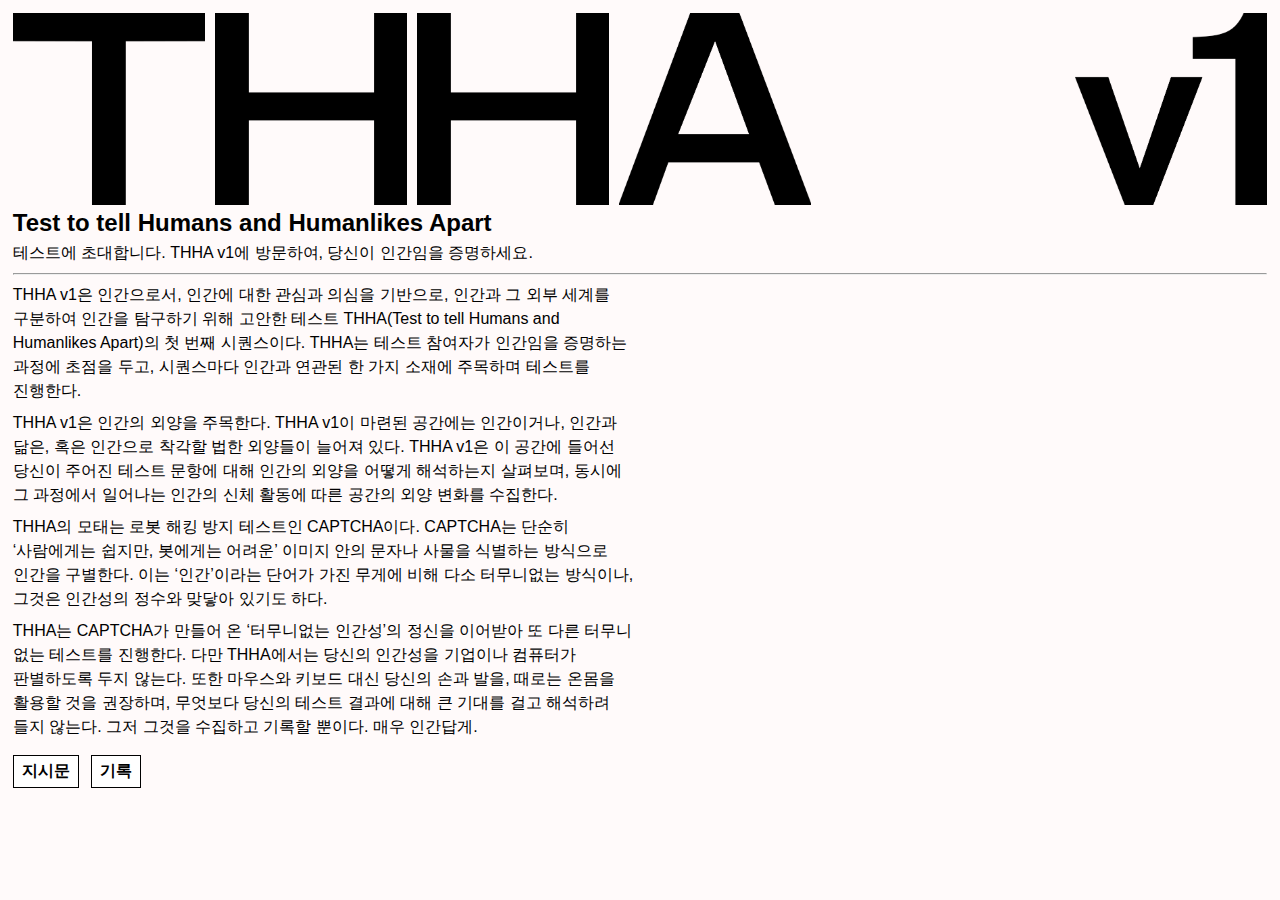
==== THHA-v1/index.html @ cd374e7f "Update index.html" ====
<!DOCTYPE html>
<html>
<head>
	<meta charset="utf-8">
	<meta name="viewport" content="width=device-width, initial-scale=1">
	<title>𝗧𝗛𝗛𝗔 𝘃𝟭</title>
	<link rel="stylesheet" href="../style.css">
</head>
<body>
<div class="header">
	<div class="title-grid-left">
		<img src="images/title/t.png" class="img-center">
		<img src="images/title/h.png" class="img-center">
		<img src="images/title/h.png" class="img-center">
		<img src="images/title/a.png" class="img-center">
	</div>
	<div class="title-grid-right">
		<img src="images/title/v1.png">
	</div>
</div>
<h1 class="hidden">THHA v1</h1>
<h2>Test to tell Humans and Humanlikes Apart</h2>
<p>테스트에 초대합니다. 
THHA v1에 방문하여, 당신이 인간임을 증명하세요.
</p>
<hr>
<p>THHA v1은 인간으로서, 인간에 대한 관심과 의심을 기반으로, 인간과 그 외부 세계를 구분하여 인간을 탐구하기 위해 고안한 테스트 THHA(Test to tell Humans and Humanlikes Apart)의 첫 번째 시퀀스이다. THHA는 테스트 참여자가 인간임을 증명하는 과정에 초점을 두고, 시퀀스마다 인간과 연관된 한 가지 소재에 주목하며 테스트를 진행한다.</p>
<p>THHA v1은 인간의 외양을 주목한다. THHA v1이 마련된 공간에는 인간이거나, 인간과 닮은, 혹은 인간으로 착각할 법한 외양들이 늘어져 있다. THHA v1은 이 공간에 들어선 당신이 주어진 테스트 문항에 대해 인간의 외양을 어떻게 해석하는지 살펴보며, 동시에 그 과정에서 일어나는 인간의 신체 활동에 따른 공간의 외양 변화를 수집한다.</p>
<p>THHA의 모태는 로봇 해킹 방지 테스트인 CAPTCHA이다. CAPTCHA는 단순히 ‘사람에게는 쉽지만, 봇에게는 어려운’ 이미지 안의 문자나 사물을 식별하는 방식으로 인간을 구별한다. 이는 ‘인간’이라는 단어가 가진 무게에 비해 다소 터무니없는 방식이나, 그것은 인간성의 정수와 맞닿아 있기도 하다.</p>
<p>THHA는 CAPTCHA가 만들어 온 ‘터무니없는 인간성’의 정신을 이어받아 또 다른 터무니 없는 테스트를 진행한다. 다만 THHA에서는 당신의 인간성을 기업이나 컴퓨터가 판별하도록 두지 않는다. 또한 마우스와 키보드 대신 당신의 손과 발을, 때로는 온몸을 활용할 것을 권장하며, 무엇보다 당신의 테스트 결과에 대해 큰 기대를 걸고 해석하려 들지 않는다. 그저 그것을 수집하고 기록할 뿐이다. 매우 인간답게.</p>
<button type="button" onclick="location.href='instruction.html'">지시문</button>
<button type="button" onclick="alert('아직입니다.')">기록</button>
</body>
</html>
---- style.css ----
html,
body,
p,
ol,
ul,
li,
dl,
dt,
dd,
blockquote,
figure,
fieldset,
legend,
textarea,
pre,
iframe,
hr,
h1,
h2,
h3,
h4,
h5,
h6 {
  margin: 0;
  padding: 0;
}

h1,
h2,
h3,
h4,
h5,
h6 {
  font-size: 100%;
  font-weight: normal;
}

ul {
  list-style: none;
}

button,
input,
select,
textarea {
  margin: 0;
}

html {
  -webkit-box-sizing: border-box;
  box-sizing: border-box;
}

*,
*::before,
*::after {
  -webkit-box-sizing: inherit;
  box-sizing: inherit;
}

img,
video {
  display: block;
  height: auto;
  max-width: 100%;
  -webkit-user-drag: none;
  -khtml-user-drag: none;
  -moz-user-drag: none;
  -o-user-drag: none;
  user-drag: none;
}

iframe {
  border: 0;
}

table {
  border-collapse: collapse;
  border-spacing: 0;
}

td,
th {
  padding: 0;
}

td:not([align]),
th:not([align]) {
  text-align: left;
}

html,
body {
  height: 100%;
  overflow: hidden;
}

html {
  font-size: 16px;
  text-rendering: optimizeLegibility;
  -webkit-text-size-adjust: 100%;
  -moz-text-size-adjust: 100%;
  -ms-text-size-adjust: 100%;
  text-size-adjust: 100%;
  background-color: snow;
}

article,
aside,
figure,
footer,
header,
hgroup,
section {
  display: block;
}

body,
button,
input,
select,
textarea {
  font-family: Pretendard, BlinkMacSystemFont, -apple-system, "Segoe UI", Roboto, Oxygen, Ubuntu, Cantarell, "Fira Sans", "Droid Sans", "Helvetica Neue", Helvetica, Arial, sans-serif;
}
body {
  font-size: 16px;
  line-height: 1.5;
  word-break: keep-all;
  opacity: 1;
  padding: 1vw;
  overflow: hidden;
}
h1 {
  font-size: 32px;
  font-weight: 800;
}
h2 {
  font-size: 24px;
  font-weight: 800;
}
p {
  max-width: 70ch;
  margin-bottom: 8px;
}
hr {
  margin-top: 8px;
  margin-bottom: 8px;
}
button {
  font-size: 16px;
  font-weight: 800;
  color: black;
  text-decoration: none;
  border: 1px solid black;
  background-color: white;
  padding: 5px;
  padding-right: 8px;
  padding-left: 8px;
  margin-right: 8px;
  margin-top: 8px;
}
button:hover {
  color: white;
  background-color: black;
}
.header {
  width: 100%;
  height: 15vw;
  display: flex;
  flex-direction: row;
  justify-content: space-between;
}
.title-grid-left {
  height: 15vw;
  display: flex;
  flex-direction: row;
  justify-content: justify;
  gap: 10px;
}
.title-grid-right {
  display: flex;
  height: 15vw;
  justify-content: right;
}
.instruct {
  font-size: 6vw;
  font-weight: 900;
  line-height: 1.4;
}
.instruct-block {
  width: 100%;
  height: 90vh;
  display: flex;
  flex-direction: column;
  justify-content: center;
}
.hidden {
  display: none;
}
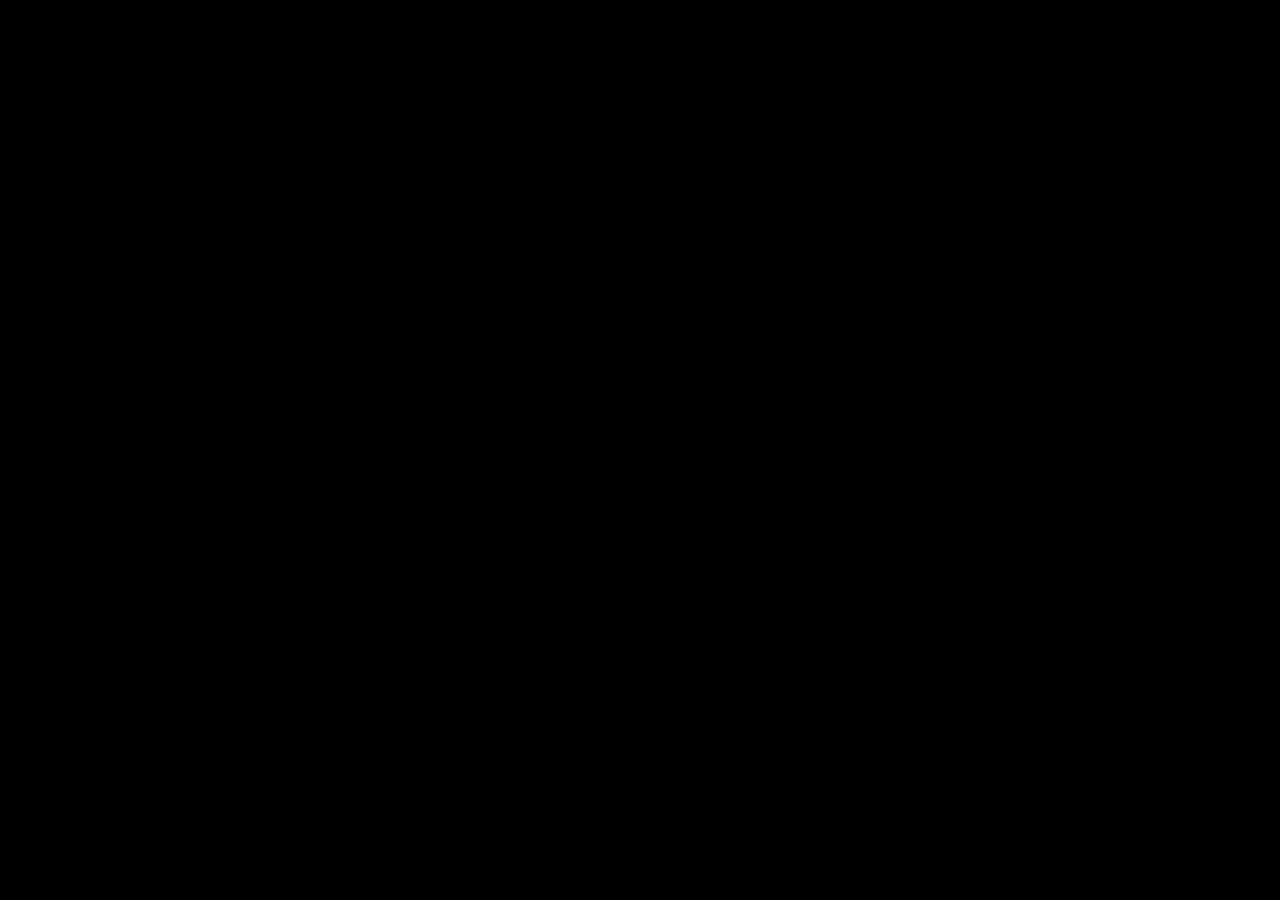
==== commit 5a395d29: "Update index.html" ====
--- a/THHA-v1/index.html
+++ b/THHA-v1/index.html
@@ -3,10 +3,19 @@
 <head>
 	<meta charset="utf-8">
 	<meta name="viewport" content="width=device-width, initial-scale=1">
-	<title>𝗧𝗛𝗛𝗔 𝘃𝟭</title>
+	<title>THHA v1</title>
 	<link rel="stylesheet" href="../style.css">
+	<style>
+		body {
+			background-color: black;
+		}
+	</style>
 </head>
 <body>
+<video autoplay muted loop id="myVideo">
+  <source src="movies/mainposter18sloop.mp4" type="video/mp4">
+</video>
+<article>
 <div class="header">
 	<div class="title-grid-left">
 		<img src="images/title/t.png" class="img-center">
@@ -30,5 +39,29 @@
 <p>THHA는 CAPTCHA가 만들어 온 ‘터무니없는 인간성’의 정신을 이어받아 또 다른 터무니 없는 테스트를 진행한다. 다만 THHA에서는 당신의 인간성을 기업이나 컴퓨터가 판별하도록 두지 않는다. 또한 마우스와 키보드 대신 당신의 손과 발을, 때로는 온몸을 활용할 것을 권장하며, 무엇보다 당신의 테스트 결과에 대해 큰 기대를 걸고 해석하려 들지 않는다. 그저 그것을 수집하고 기록할 뿐이다. 매우 인간답게.</p>
 <button type="button" onclick="location.href='instruction.html'">지시문</button>
 <button type="button" onclick="alert('아직입니다.')">기록</button>
+<!--
+<div class="footer">
+<a class="getridoffit">▼</a>
+</div>
+-->
+</article>
+
+<script src="jquery.min.js"></script>
+<script>
+	$(window).on('load', function() {
+  setTimeout(function() {
+    $('article').addClass('is-loaded');
+    $('#myVideo').addClass('is-loaded');
+  }, 1000);
+});
+	$(document).ready(function(){
+			$('article').click(function() {
+				$('article').toggleClass('article-clicked');
+			});
+			$('.getridoffit').click(function() {
+				$('article').toggleClass('article-clicked');
+			});
+		});
+</script>
 </body>
 </html>
--- a/style.css
+++ b/style.css
@@ -130,6 +130,10 @@
   padding: 1vw;
   overflow: hidden;
 }
+a {
+  text-decoration: none;
+  color: inherit;
+}
 h1 {
   font-size: 32px;
   font-weight: 800;
@@ -139,7 +143,6 @@
   font-weight: 800;
 }
 p {
-  max-width: 70ch;
   margin-bottom: 8px;
 }
 hr {
@@ -165,13 +168,14 @@
 }
 .header {
   width: 100%;
-  height: 15vw;
+  height: 80px;
   display: flex;
   flex-direction: row;
   justify-content: space-between;
+  margin-bottom: 16px;
 }
 .title-grid-left {
-  height: 15vw;
+  height: 80px;
   display: flex;
   flex-direction: row;
   justify-content: justify;
@@ -179,13 +183,13 @@
 }
 .title-grid-right {
   display: flex;
-  height: 15vw;
+  height: 80px;
   justify-content: right;
 }
 .instruct {
-  font-size: 6vw;
   font-weight: 900;
-  line-height: 1.4;
+  line-height: 1.3;
+  padding-left: 1vw;
 }
 .instruct-block {
   width: 100%;
@@ -197,3 +201,62 @@
 .hidden {
   display: none;
 }
+
+article {
+  max-width: 1000px;
+  margin: 0 auto;
+  position: absolute;
+  top: 50%;
+  left: 50%;
+  transform: translate(-50%, -50%);
+  z-index: 5;
+  background-color: white;
+  padding: 32px;
+  opacity: 0;
+  transition: 1s;
+  box-shadow: 1px 10px 10px;
+}
+#myVideo {
+  position: absolute;
+  z-index: 1;
+  top: 50%;
+  left: 50%;
+  transform: translate(-50%, -50%);
+  background-position: center;
+  min-width: 100%;
+  min-height: 100%;
+  text-align: center;
+  justify-content: center;
+  transition: 1s;
+  opacity: 0;
+}
+#myVideo.is-loaded {
+  opacity: 1;
+  transition: opacity 1s;
+  -webkit-transition: opacity 1s;
+  -o-transition: opacity 1s;
+}
+
+.footer {
+  text-align: center;
+  padding-top: 16px;
+}
+article.is-loaded{
+  opacity: 1;
+  transition: opacity 1s;
+  -webkit-transition: opacity 1s;
+  -o-transition: opacity 1s;
+  transition-delay: 3s;
+}
+.article-clicked {
+  animation: slideDown 1s;
+  top: 130%;
+}
+@keyframes slideDown {
+  0% {
+    top: 50%;
+  }
+  100% {
+    top: 130%;
+  }
+}
